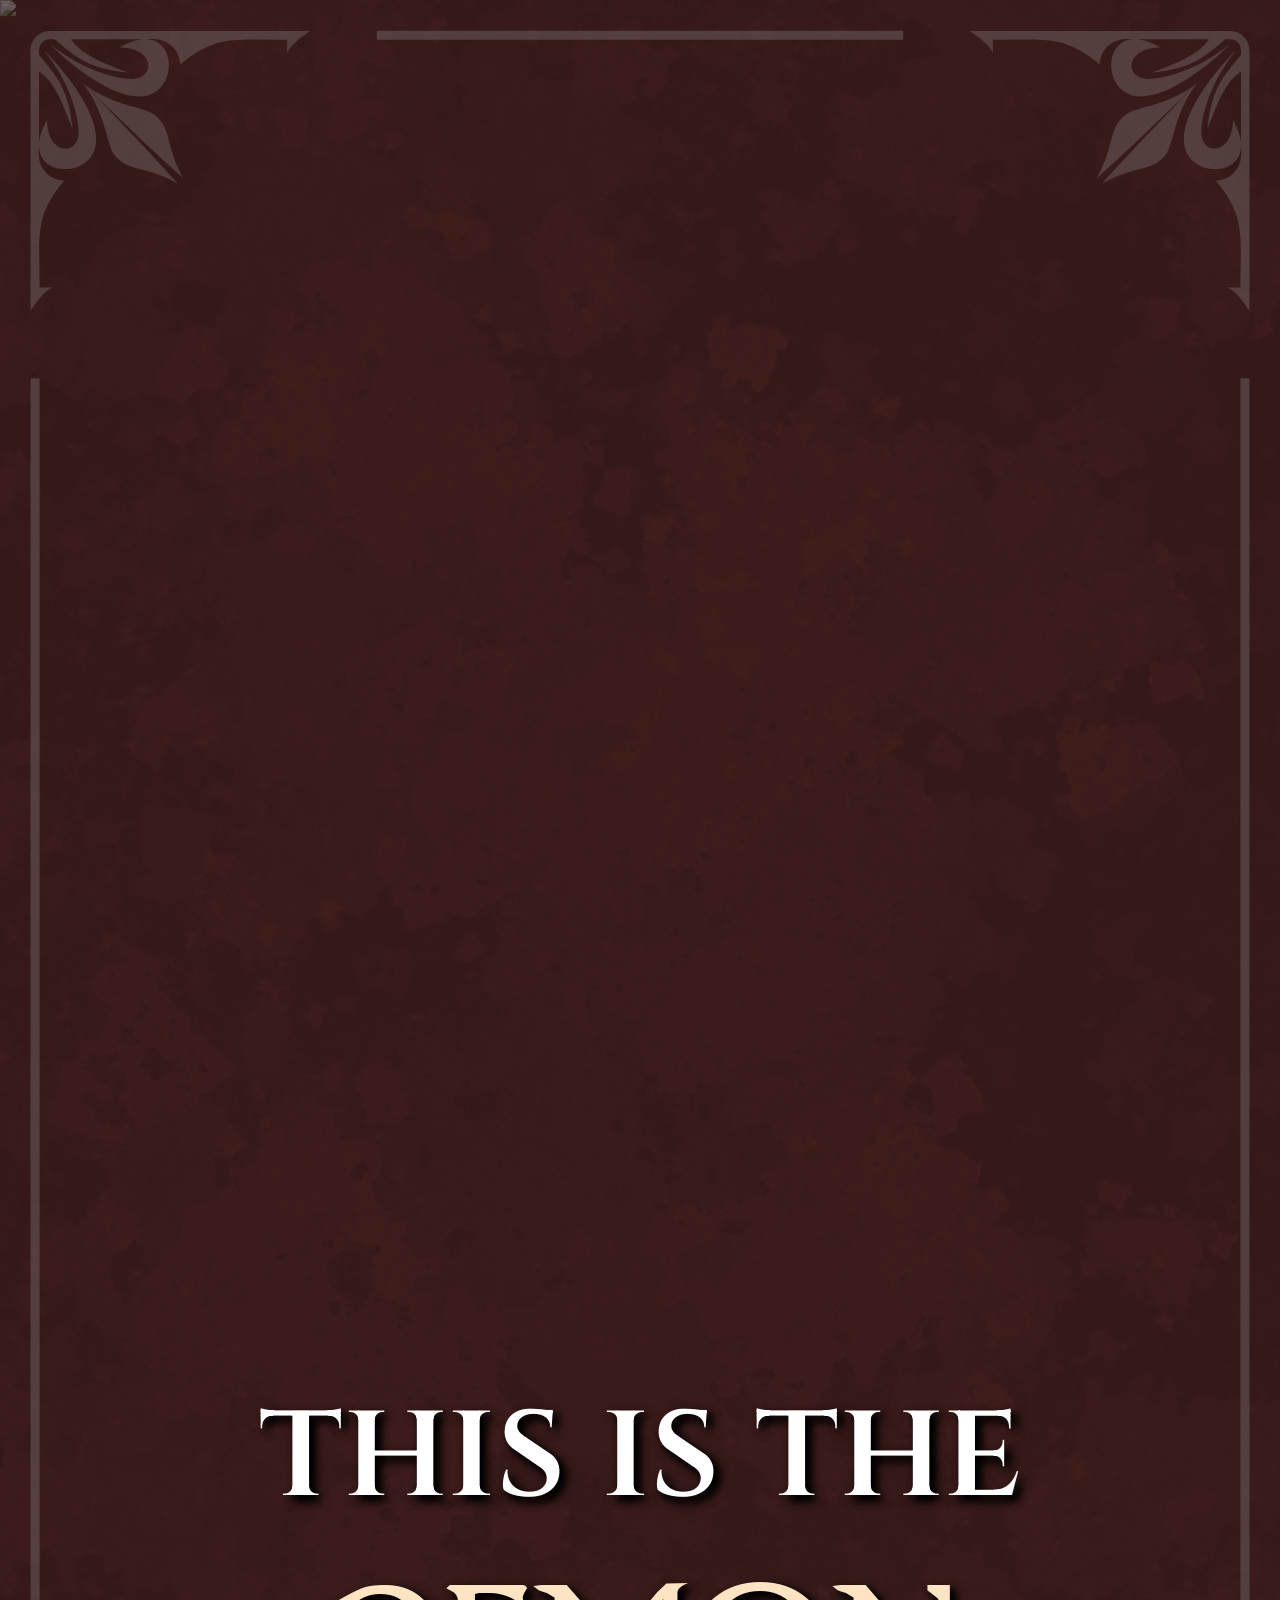
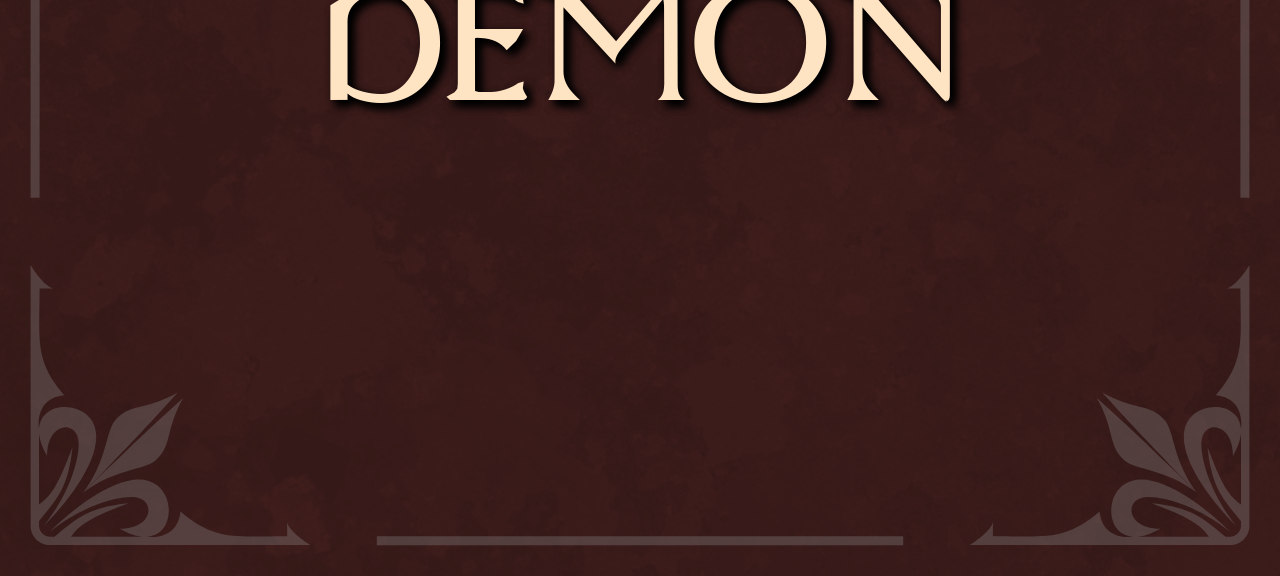
==== cards.html @ 8f9bcab5 "Edited cards title and fixed mirroring" ====
<!DOCTYPE html>
<html lang="en">
    <head>
        <link rel="stylesheet" href="styles.css">
        <title>card</title>
    </head>
    <body>
        <div id="card">
            <div id="background"></div>
            <div id="frame"></div>
            <img src="" id="logo" alt="currentLogo">
            <h1 id="message"></h1>
        </div>
        <div id="selection" class="hidden">
            <h2>CARDS</h2>
        </div>
        <script src="./scripts/cards.js"></script>
        <script src="./scripts/loadCards.js"></script>
    </body>
</html>
---- styles.css ----
* {
    margin:0;
    padding:0;
}

@font-face {
    font-family: "Cinzel";
    src: url("./fonts/Cinzel-VariableFont_wght.ttf");
}

@font-face {
    font-family: "Dumbledor";
    src: url("./fonts/dum1.ttf");
}

html,body {
    height: 100%;
    font-family: "Cinzel";
}

body {
    align-content: center;
    background-color: #000;
    overflow-x: hidden;
}

#selection {
    background-color: #000;
    height: 100%;
    gap: 0.4vw;
    min-width: 100%;
    width: max-content;
    position: absolute;
    top: 0;
    display: flex;
    flex-direction: column;
}

#selection button {
    font-size: 4.3vw;
    padding: 1vw;
    text-align: left;
}

h2 {
    font-size: 6vw;
    font-family: Dumbledor;
    font-weight: 400;
    font-size: 8vw;
    padding: 1vw;
    background-color: #000;
    color: #fff;
    text-align: center;
}

#card {
    aspect-ratio: 1/1.7;
    position: relative;
    overflow: hidden;
    background-image: url("background.png");
    background-size: cover;
    background-position: center;
}

#card > * {
    position: absolute;
    inset: 0;
    
}

#background {
    mix-blend-mode: multiply;
}

#frame {
    border-image:url("Outline.svg");
    border-image-width: 30vw;
    border-image-slice: 47%;
    border-image-repeat: stretch;
    mix-blend-mode:lighten;
    opacity: 0.3;
}

#logo {
    width: 100%;
    mix-blend-mode:lighten;
    opacity: 0.3;
}

#message {
    top: 50%;
    font-size: 11vw;
    width: 100%;
    height: auto;
    box-sizing: border-box;
    text-align: center;
    align-content: center;
    color: rgb(255, 255, 255);
    padding: 8%;
    padding-bottom: 12%;
    padding-top: 0;
    text-shadow: 5px 5px 10px #000, 5px 5px 10px #000;
    font-weight: 600;
}

.keyWord {
   color: bisque;
    font-family: Dumbledor;
    font-weight: 400;
    font-size: 15vw;
}

.mini {
    font-size: 6vw;
}

.hidden {
    display: none !important;
}
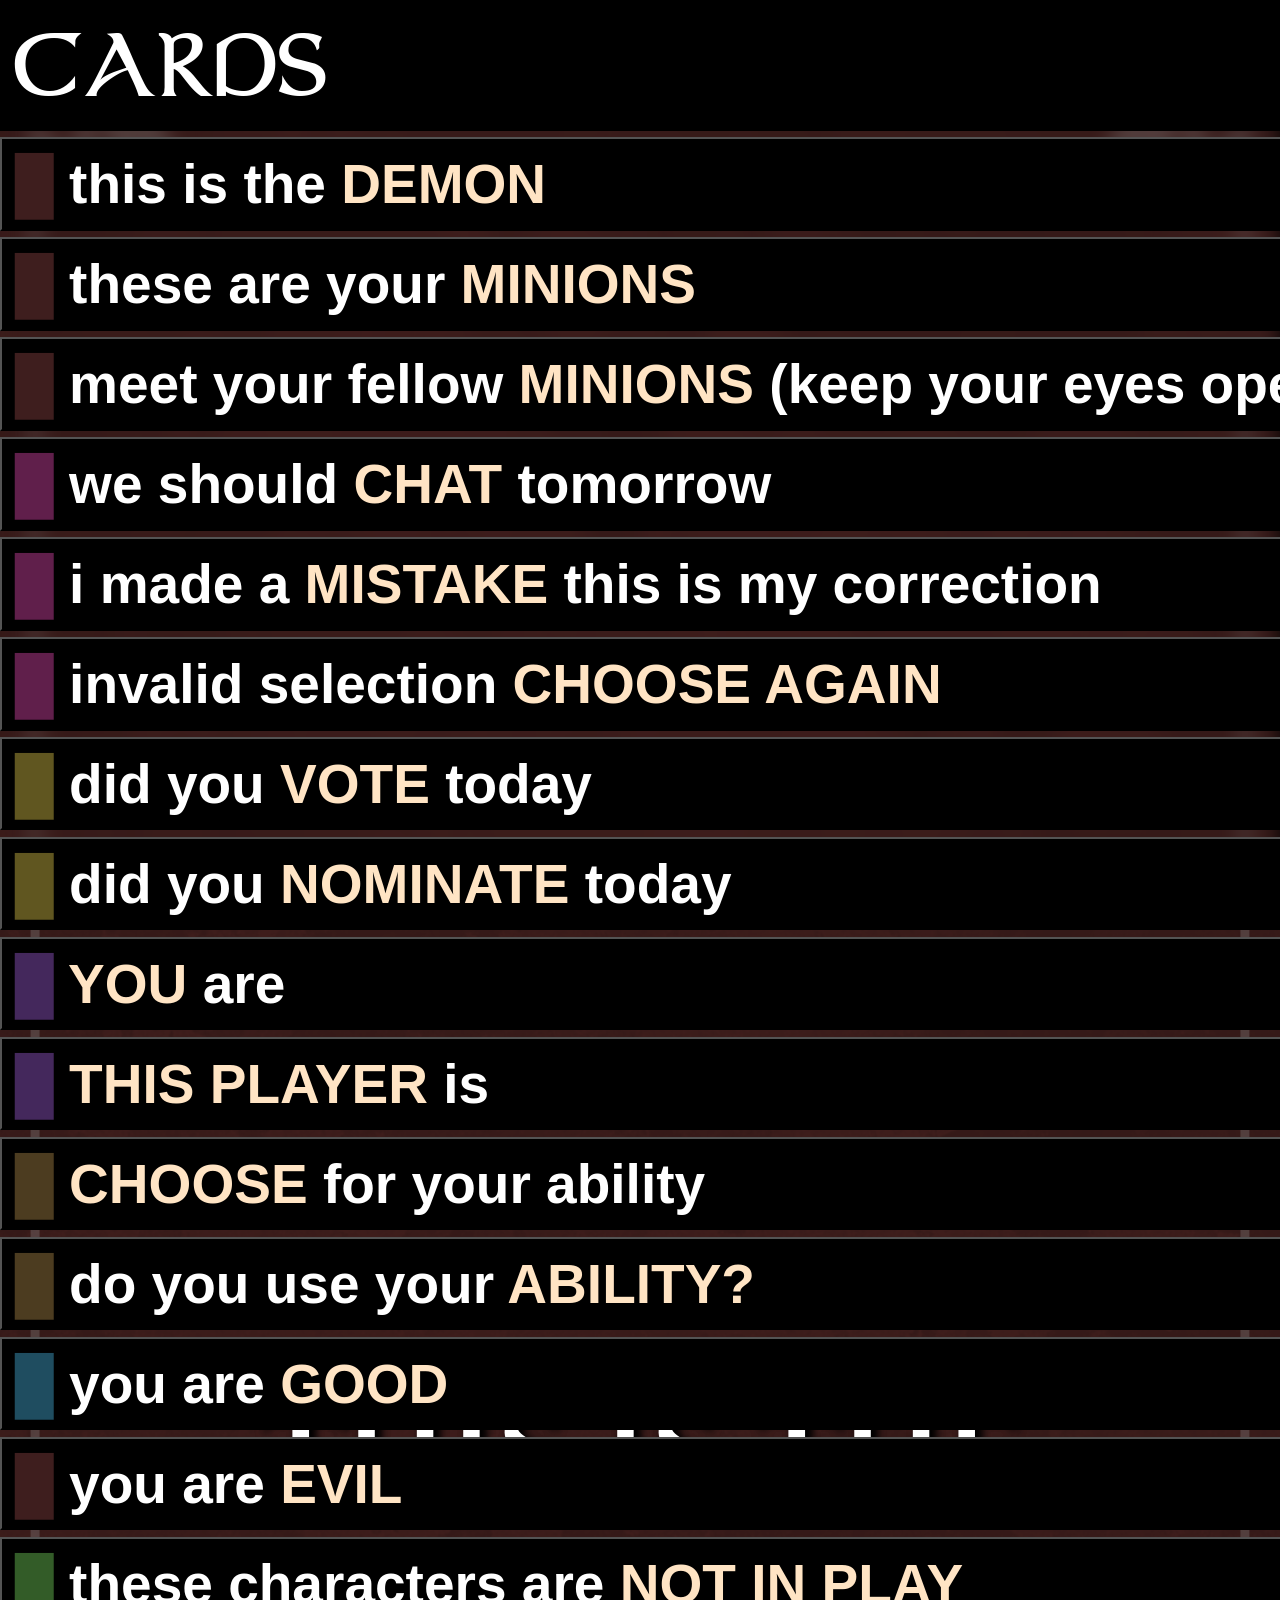
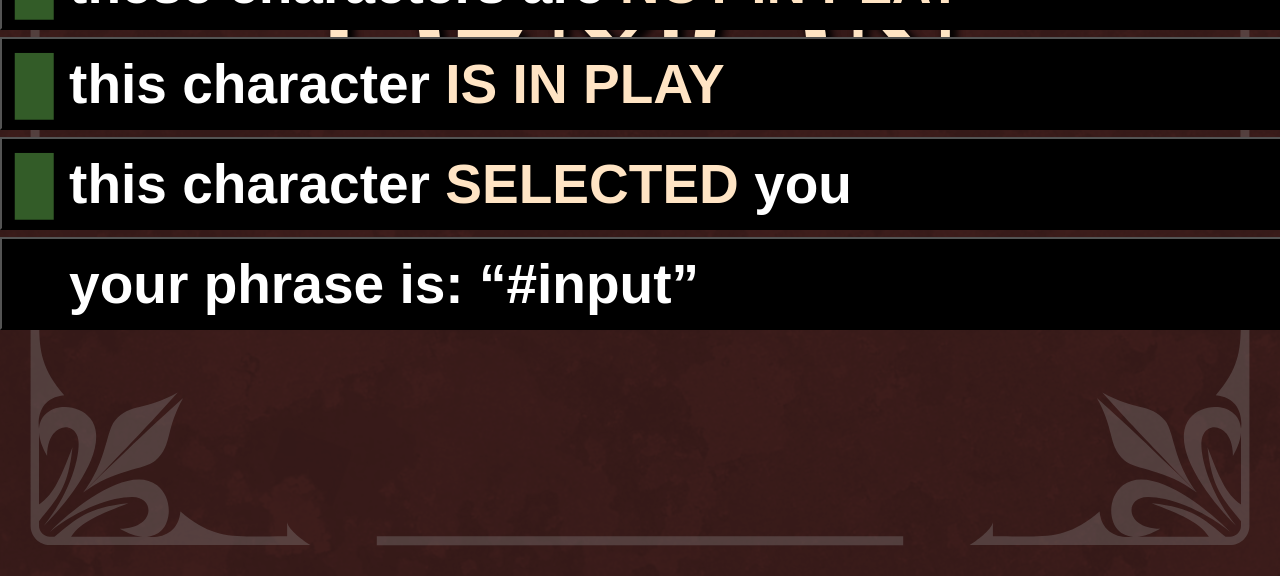
==== commit c3e3dc73: "Fixed initial card and showed list on startup" ====
--- a/cards.html
+++ b/cards.html
@@ -1,7 +1,7 @@
 <!DOCTYPE html>
 <html lang="en">
     <head>
-        <link rel="stylesheet" href="styles.css">
+        <link rel="stylesheet" href="./styles/styles.css">
         <title>card</title>
     </head>
     <body>
@@ -11,7 +11,7 @@
             <img src="" id="logo" alt="currentLogo">
             <h1 id="message"></h1>
         </div>
-        <div id="selection" class="hidden">
+        <div id="selection" class="">
             <h2>CARDS</h2>
         </div>
         <script src="./scripts/cards.js"></script>
--- a/styles/styles.css
+++ b/styles/styles.css
@@ -0,0 +1,130 @@
+* {
+    margin:0;
+    padding:0;
+}
+
+@font-face {
+    font-family: "Cinzel";
+    src: url("./fonts/Cinzel-VariableFont_wght.ttf");
+}
+
+@font-face {
+    font-family: "Dumbledor";
+    src: url("./fonts/dum1.ttf");
+}
+
+html,body {
+    height: 100%;
+    font-family: "Cinzel";
+}
+
+body {
+    align-content: center;
+    background-color: #000;
+    overflow-x: hidden;
+}
+
+#selection {
+    backdrop-filter: blur(10px);
+    height: 100%;
+    gap: 0.5vw;
+    min-width: 100%;
+    width: max-content;
+    position: absolute;
+    top: 0;
+    display: flex;
+    flex-direction: column;
+}
+
+#selection button {
+    font-size: 4.3vw;
+    padding: 1vw;
+    text-align: left;
+    background-color: #000000;
+    color: #fff;
+    font-weight: 700;
+}
+
+.buttonKeyWord {
+    color: bisque;
+}
+
+h2 {
+    font-size: 6vw;
+    font-family: Dumbledor;
+    font-weight: 400;
+    font-size: 8vw;
+    padding: 1vw;
+    background-color: #000;
+    color: #fff;
+    text-align: left;
+}
+
+#card {
+    aspect-ratio: 1/1.7;
+    position: relative;
+    overflow: hidden;
+    background-image: url("./background.png");
+    background-size: cover;
+    background-position: center;
+}
+
+#card > * {
+    position: absolute;
+    inset: 0;
+    
+}
+
+#background {
+    mix-blend-mode: multiply;
+}
+
+#frame {
+    border-image:url("./Outline.svg");
+    border-image-width: 30vw;
+    border-image-slice: 47%;
+    border-image-repeat: stretch;
+    mix-blend-mode:lighten;
+    opacity: 0.3;
+}
+
+#logo {
+    width: 100%;
+    mix-blend-mode:lighten;
+    opacity: 0.3;
+}
+
+#message {
+    top: 50%;
+    font-size: 11vw;
+    width: 100%;
+    height: auto;
+    box-sizing: border-box;
+    text-align: center;
+    align-content: center;
+    color: rgb(255, 255, 255);
+    padding: 8%;
+    padding-bottom: 12%;
+    padding-top: 0;
+    text-shadow: 5px 5px 10px #000, 5px 5px 10px #000;
+    font-weight: 600;
+}
+
+.keyWord {
+    color: bisque;
+    font-family: Dumbledor;
+    font-weight: 400;
+    font-size: 15vw;
+}
+
+.mini {
+    font-size: 6vw;
+}
+
+.hidden {
+    display: none !important;
+}
+
+.cardInput {
+    font-size: 4.5vw;
+}
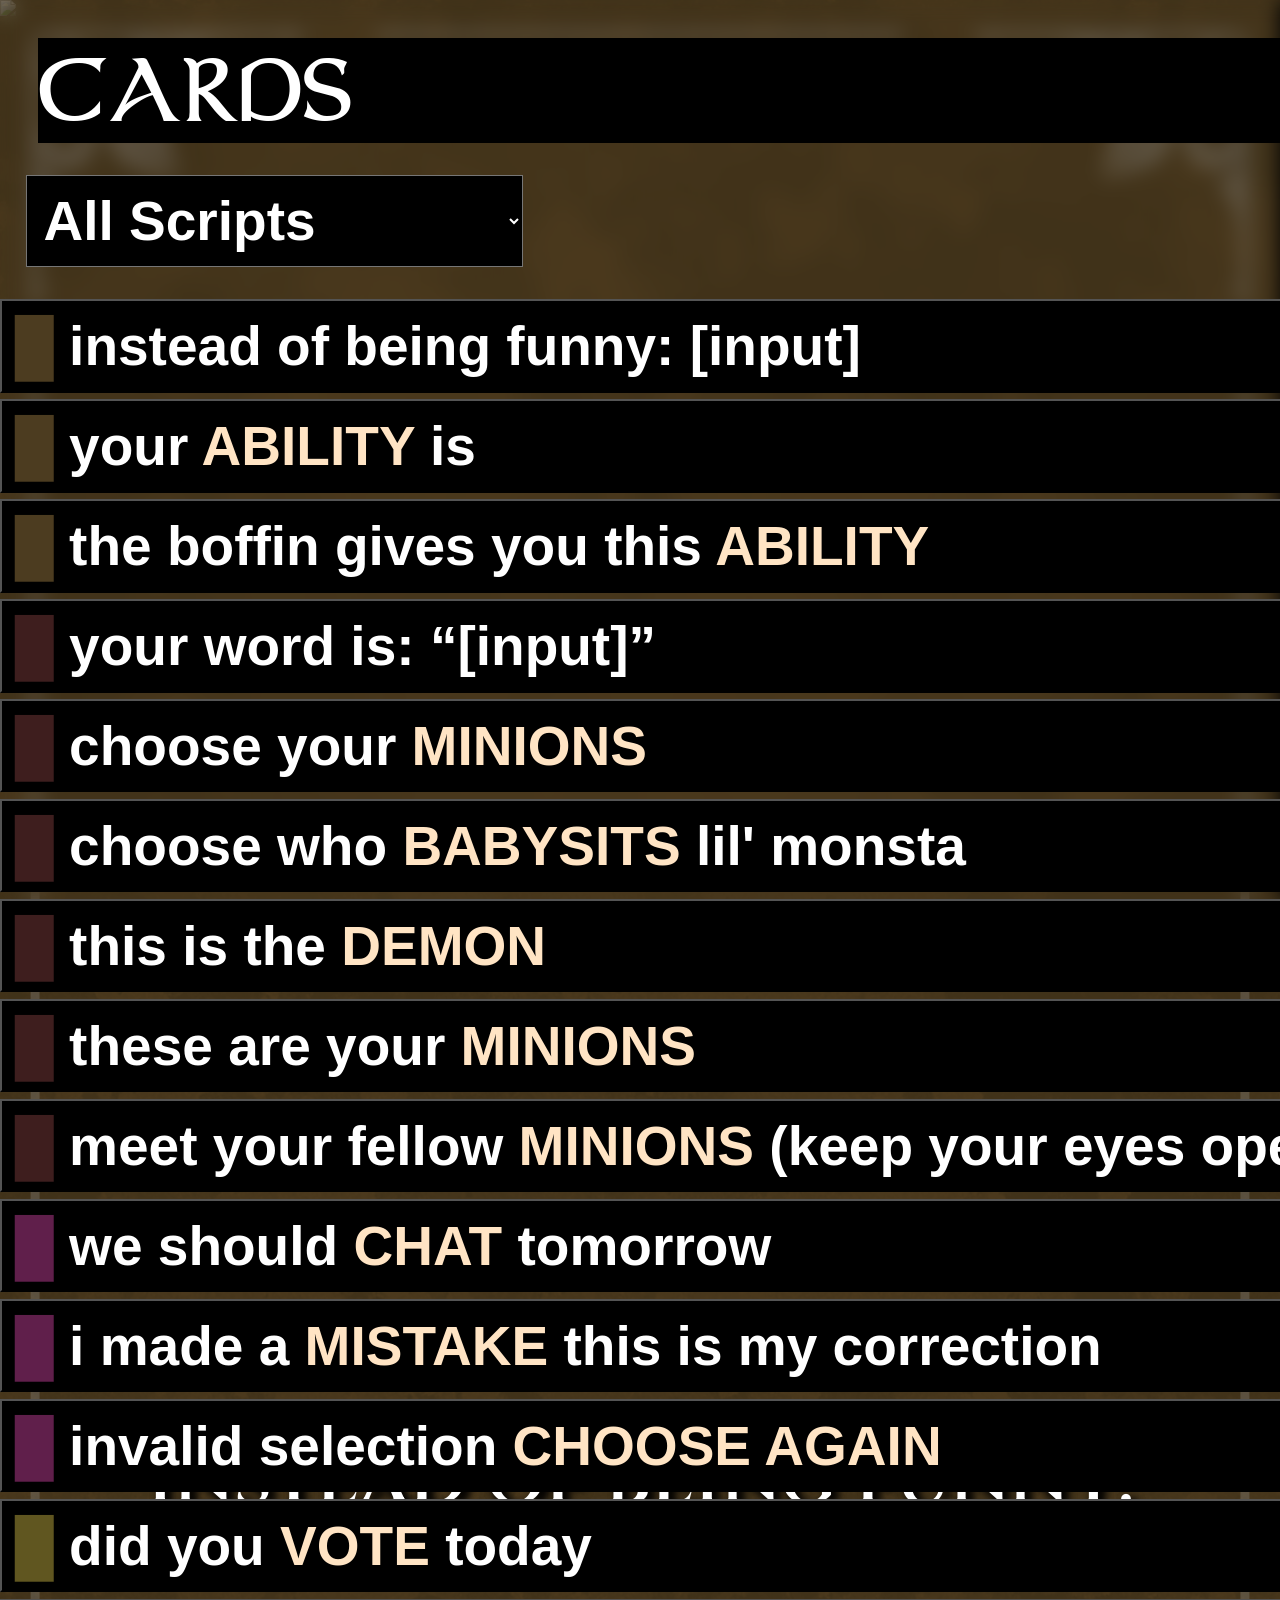
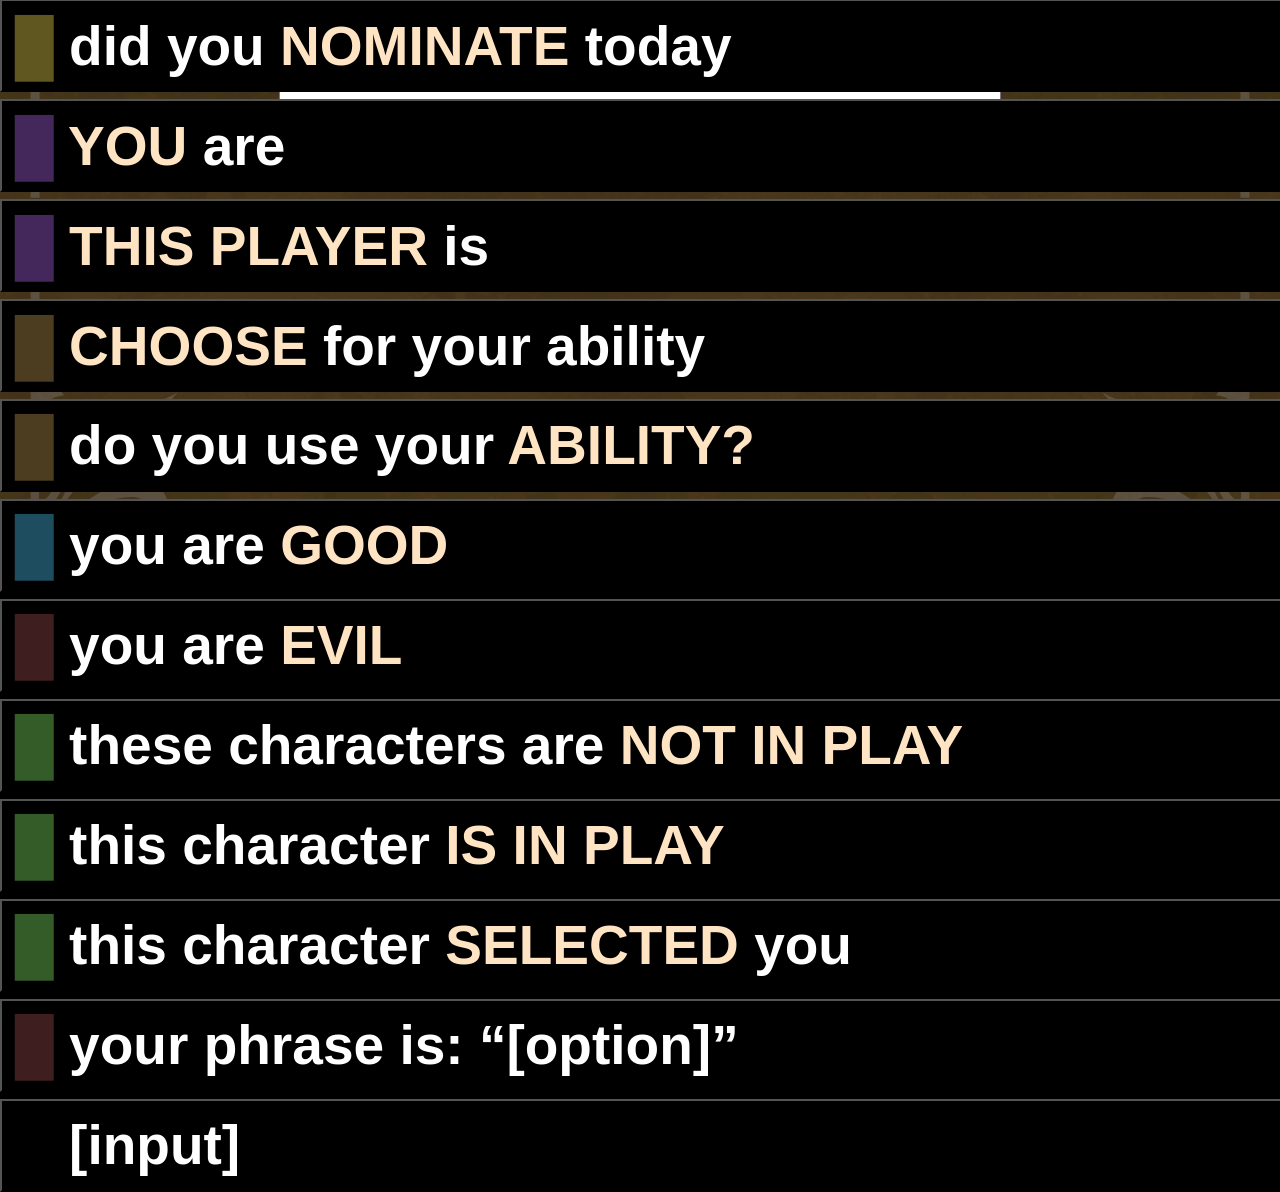
==== commit 84df7d76: "Added scripts (no homebrew) (need to sort cards)" ====
--- a/cards.html
+++ b/cards.html
@@ -13,8 +13,10 @@
         </div>
         <div id="selection" class="">
             <h2>CARDS</h2>
+            <select id="scriptSelect" onchange="changeScript(this)"><option value="all">All Scripts</option></select>
         </div>
         <script src="./scripts/cards.js"></script>
+        <script src="./scripts/scripts.js"></script>
         <script src="./scripts/loadCards.js"></script>
     </body>
 </html>
--- a/styles/styles.css
+++ b/styles/styles.css
@@ -1,6 +1,7 @@
 * {
     margin:0;
     padding:0;
+    box-sizing: border-box;
 }
 
 @font-face {
@@ -54,10 +55,11 @@
     font-family: Dumbledor;
     font-weight: 400;
     font-size: 8vw;
-    padding: 1vw;
     background-color: #000;
     color: #fff;
     text-align: left;
+    margin: 3vw;
+    margin-bottom: 0;
 }
 
 #card {
@@ -127,4 +129,15 @@
 
 .cardInput {
     font-size: 4.5vw;
+}
+
+select {
+    margin: 2vw;
+    width: min-content;
+    font-size: 4.3vw;
+    padding: 1vw;
+    text-align: left;
+    background-color: #000000;
+    color: #fff;
+    font-weight: 700;
 }
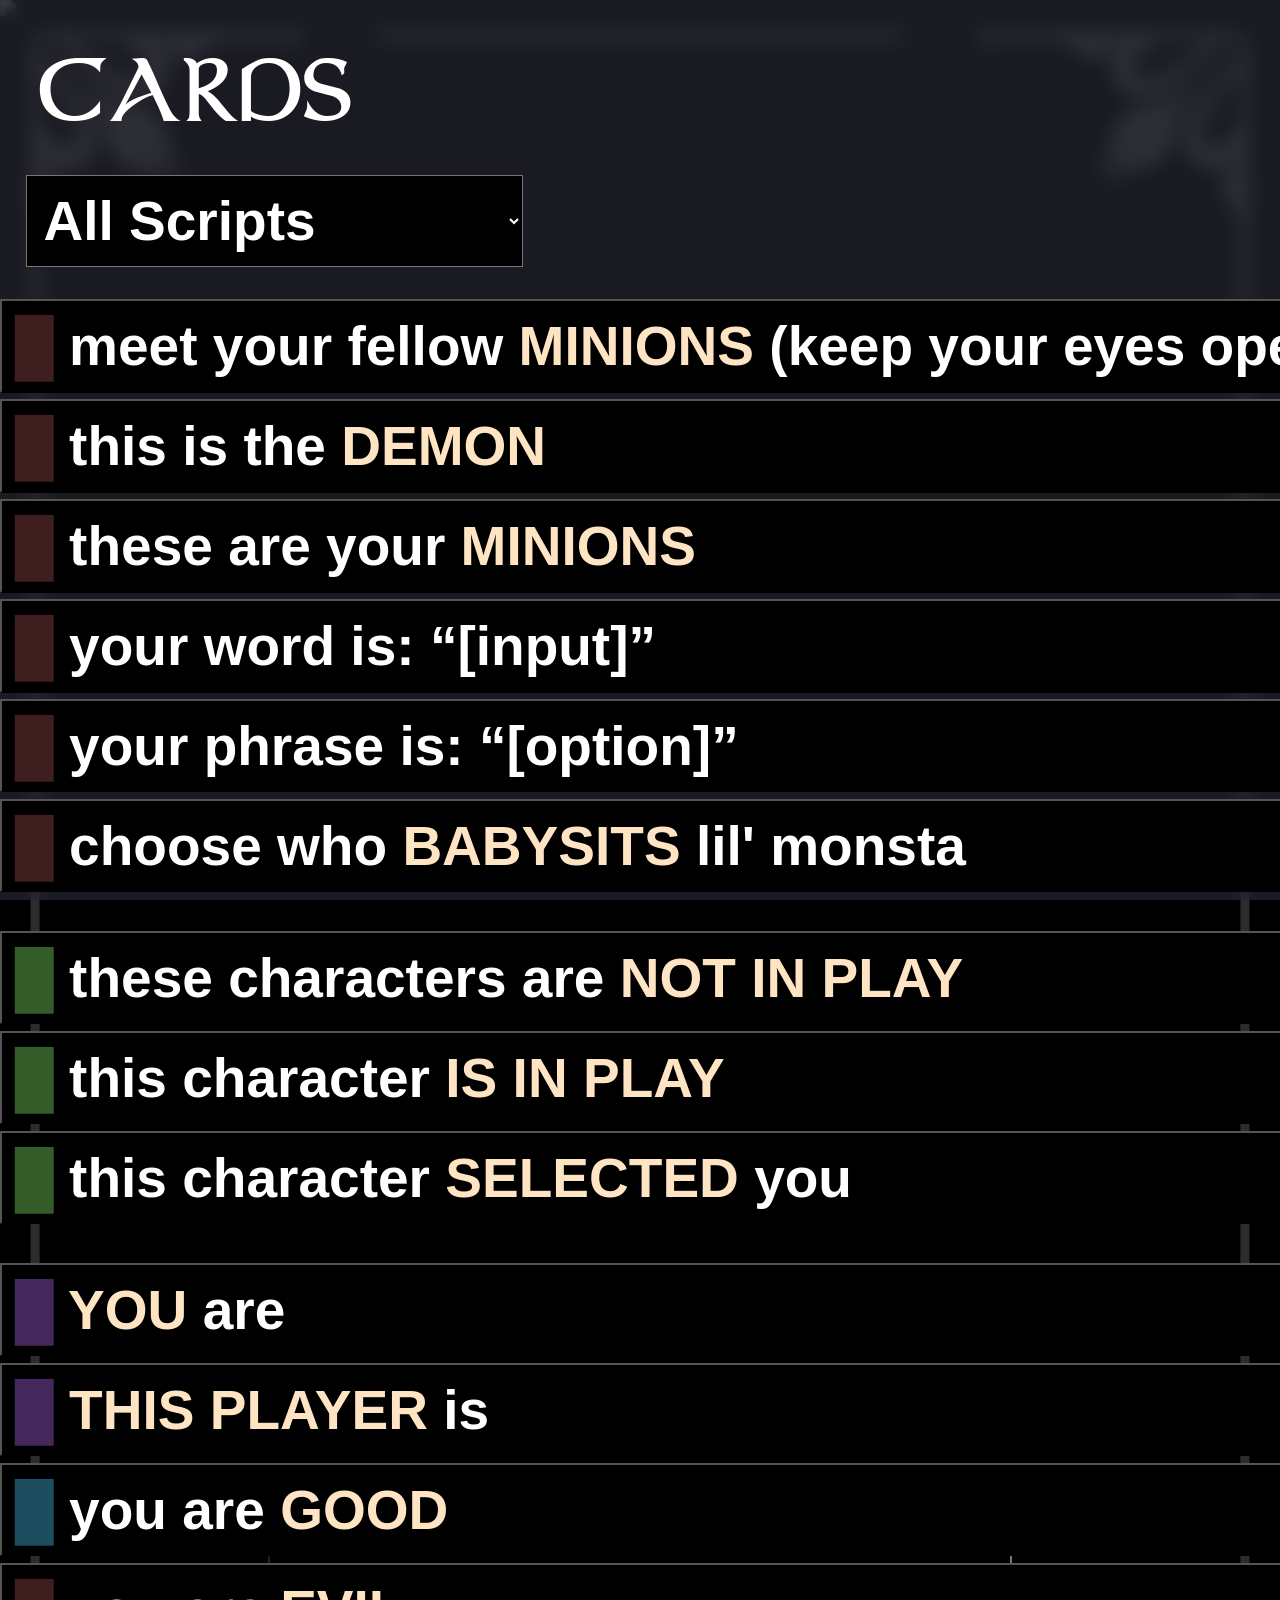
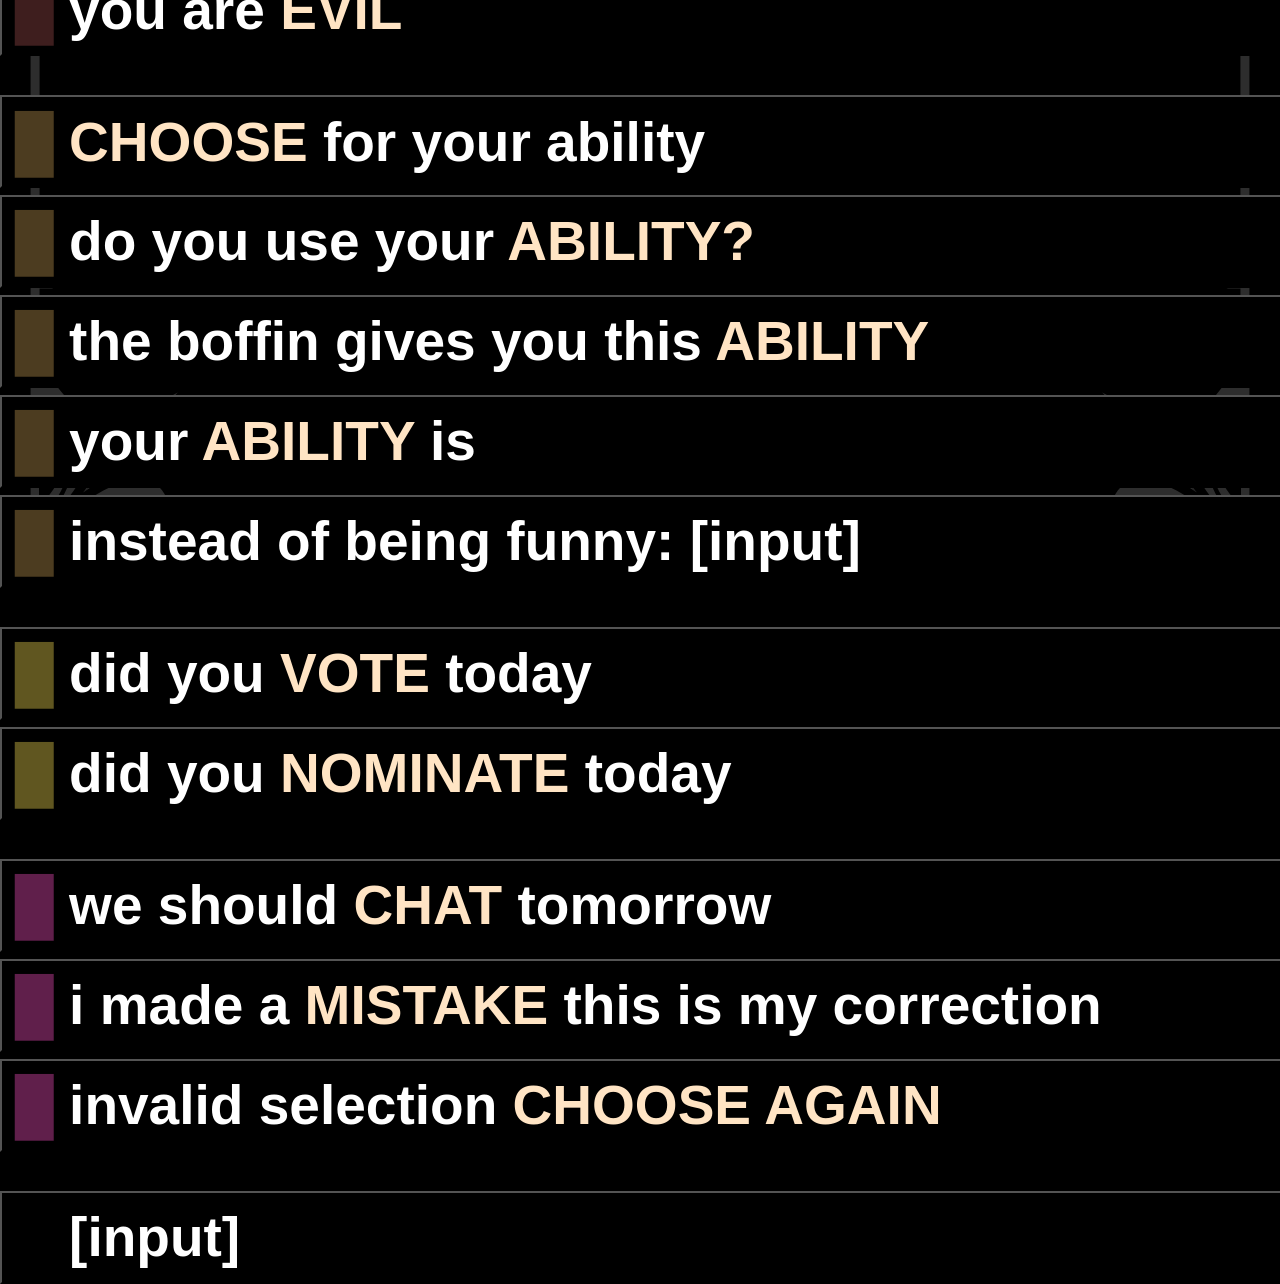
==== commit 5fea4fe2: "Added script loading from files" ====
--- a/cards.html
+++ b/cards.html
@@ -13,10 +13,8 @@
         </div>
         <div id="selection" class="">
             <h2>CARDS</h2>
-            <select id="scriptSelect" onchange="changeScript(this)"><option value="all">All Scripts</option></select>
+            <select id="scriptSelect"><option value="all">All Scripts</option></select>
         </div>
-        <script src="./scripts/cards.js"></script>
-        <script src="./scripts/scripts.js"></script>
-        <script src="./scripts/loadCards.js"></script>
+        <script type="module" src="./scripts/loadCards.js"></script>
     </body>
 </html>
--- a/styles/styles.css
+++ b/styles/styles.css
@@ -35,6 +35,7 @@
     top: 0;
     display: flex;
     flex-direction: column;
+    background-color: #35354481;
 }
 
 #selection button {
@@ -51,11 +52,9 @@
 }
 
 h2 {
-    font-size: 6vw;
     font-family: Dumbledor;
     font-weight: 400;
     font-size: 8vw;
-    background-color: #000;
     color: #fff;
     text-align: left;
     margin: 3vw;
@@ -127,11 +126,7 @@
     display: none !important;
 }
 
-.cardInput {
-    font-size: 4.5vw;
-}
-
-select {
+select, input {
     margin: 2vw;
     width: min-content;
     font-size: 4.3vw;
@@ -140,4 +135,11 @@
     background-color: #000000;
     color: #fff;
     font-weight: 700;
+}
+
+.break {
+    content: "";
+    width: 100%;
+    min-height: 2vw;
+    max-width: 2vw;
 }
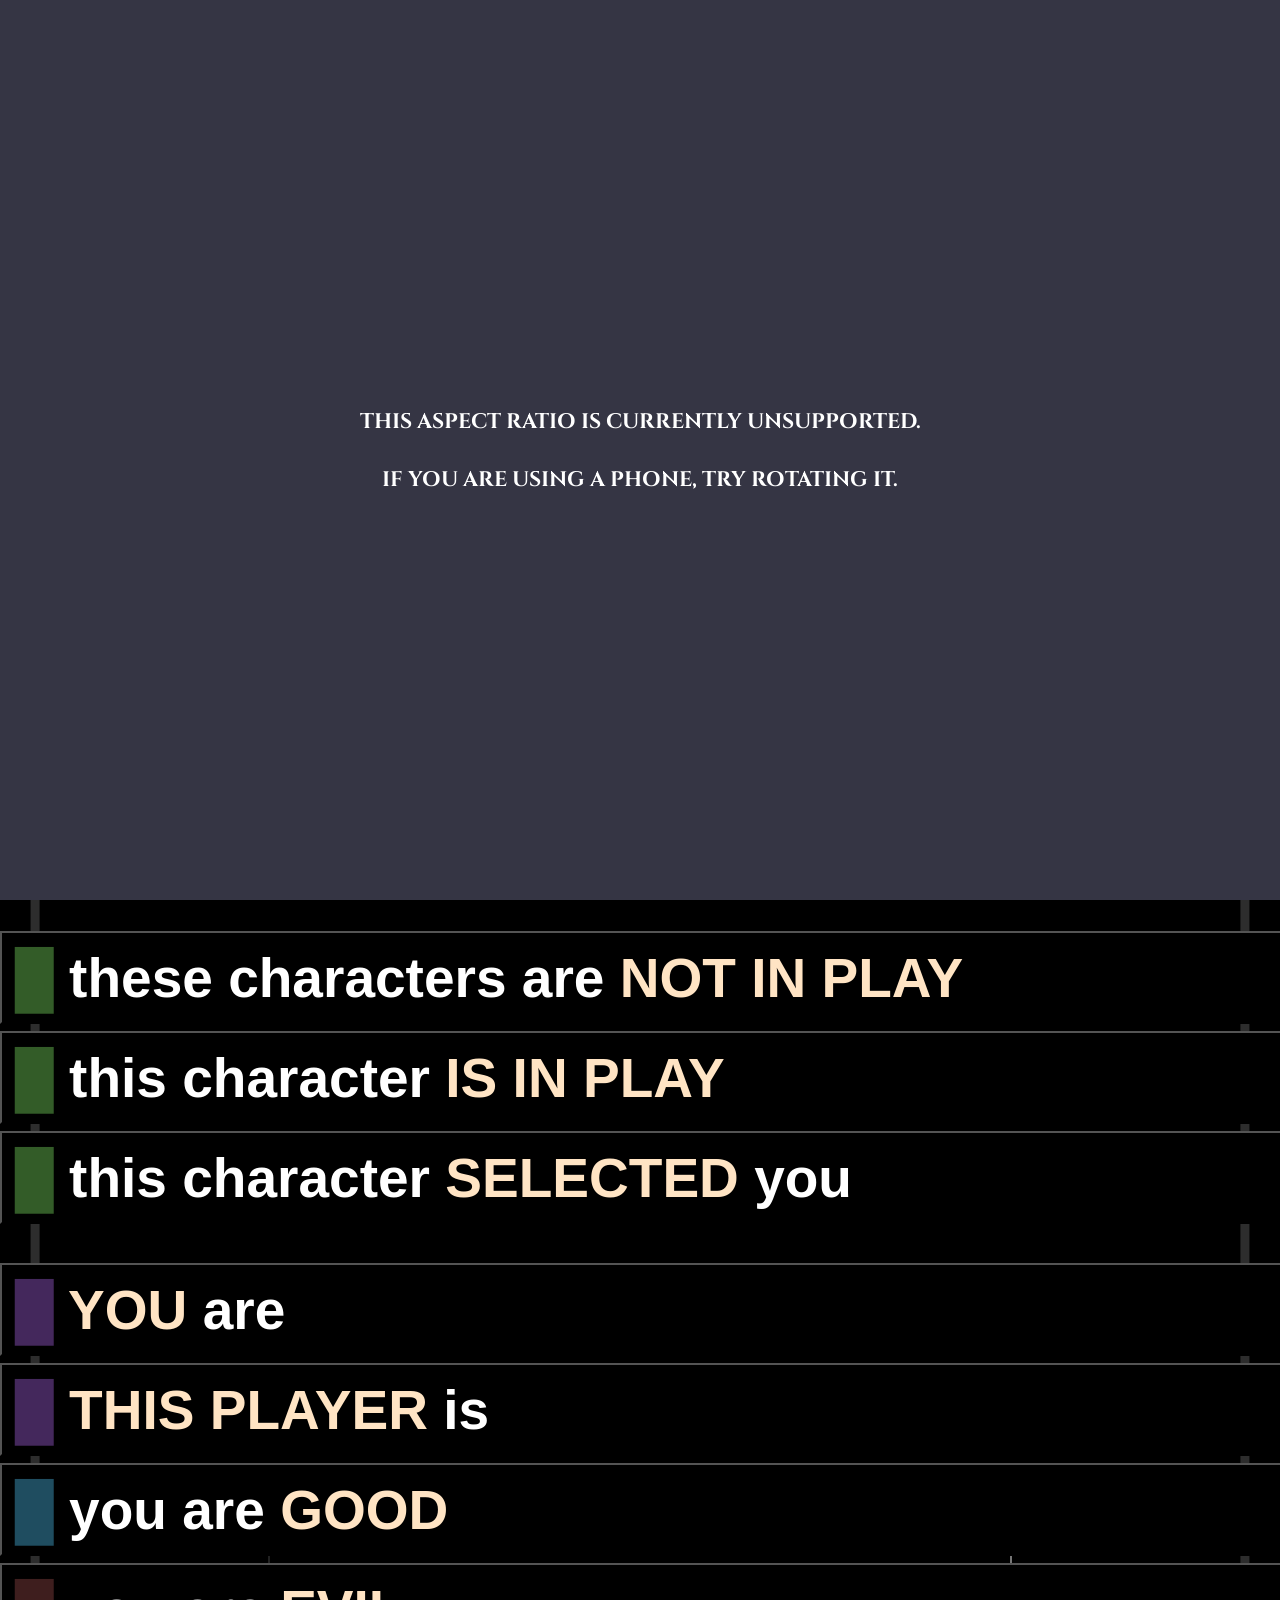
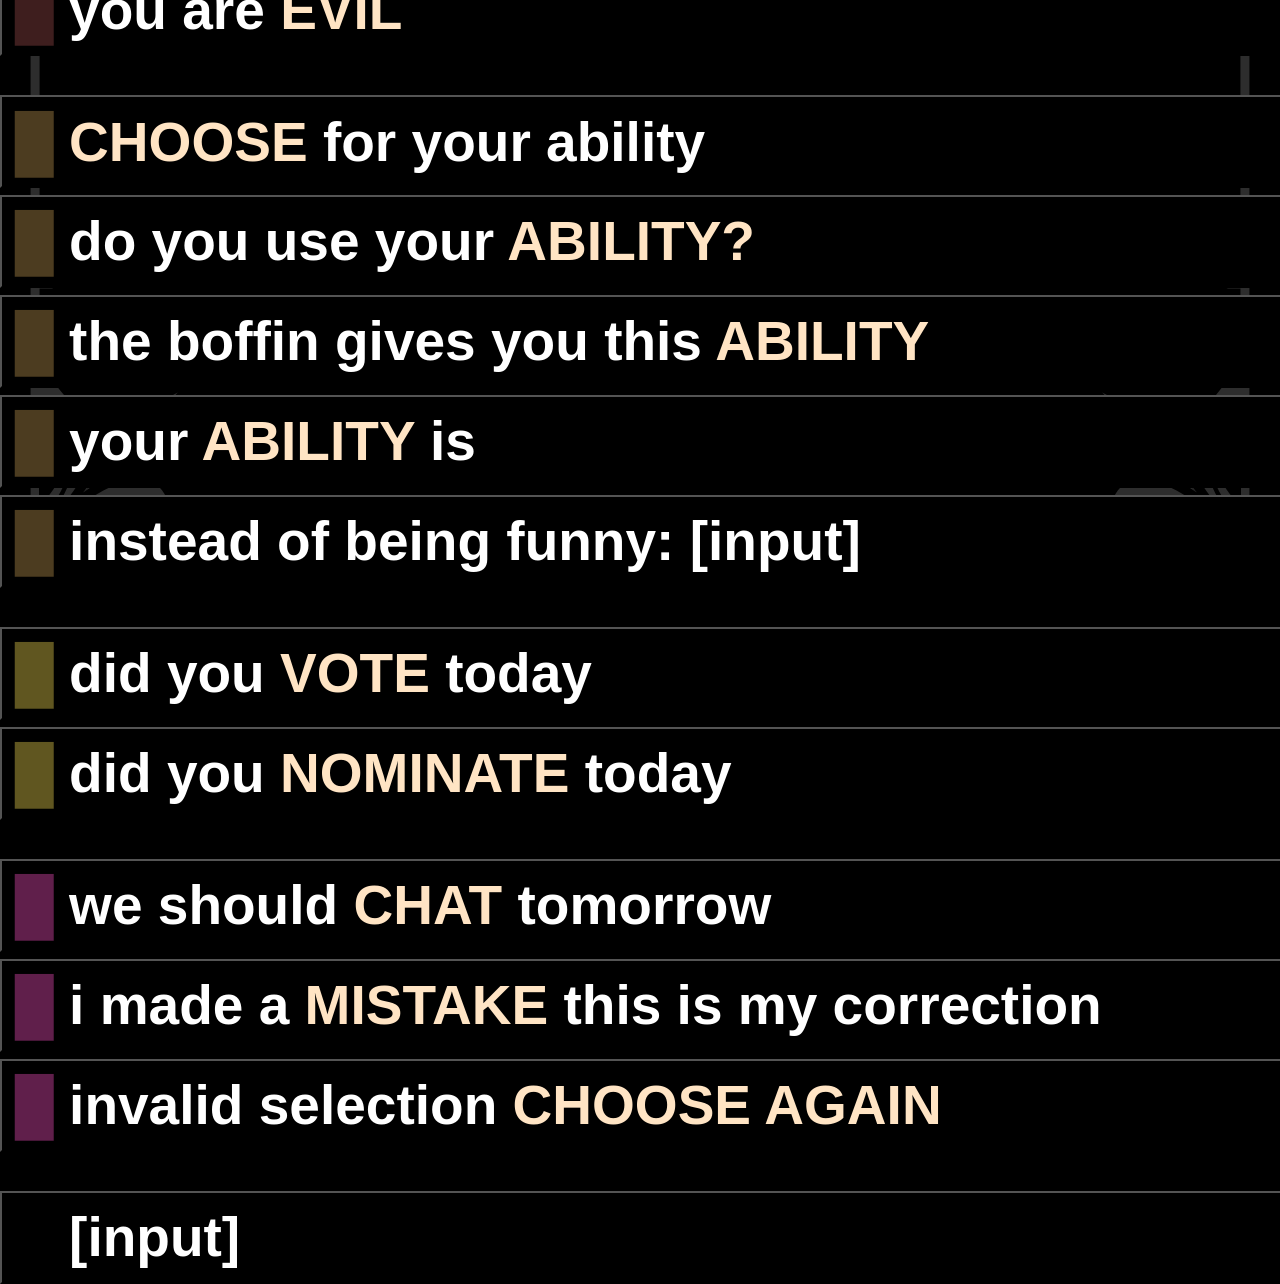
==== commit 287186fb: "Added aspect ratio error message" ====
--- a/cards.html
+++ b/cards.html
@@ -15,6 +15,12 @@
             <h2>CARDS</h2>
             <select id="scriptSelect"><option value="all">All Scripts</option></select>
         </div>
+        <div id="invalid">
+            <h3>
+                THIS ASPECT RATIO IS CURRENTLY UNSUPPORTED.<br><br>
+                IF YOU ARE USING A PHONE, TRY ROTATING IT.
+            </h3>
+        </div>
         <script type="module" src="./scripts/loadCards.js"></script>
     </body>
 </html>
--- a/styles/styles.css
+++ b/styles/styles.css
@@ -142,4 +142,28 @@
     width: 100%;
     min-height: 2vw;
     max-width: 2vw;
+    
+}
+
+#invalid {
+    text-align: center;
+    display: none;
+    align-content: center;
+    color: #fff;
+    padding: 20px;
+    height: 100%;
+    width: 100%;
+    position: absolute;
+    top: 0;
+    background-color: #353544;
+    font-size: large;
+}
+
+@media (min-aspect-ratio: 1/1.7) {
+    #invalid {
+        display:unset;
+    }
+    body {
+        overflow: hidden;
+    }
 }
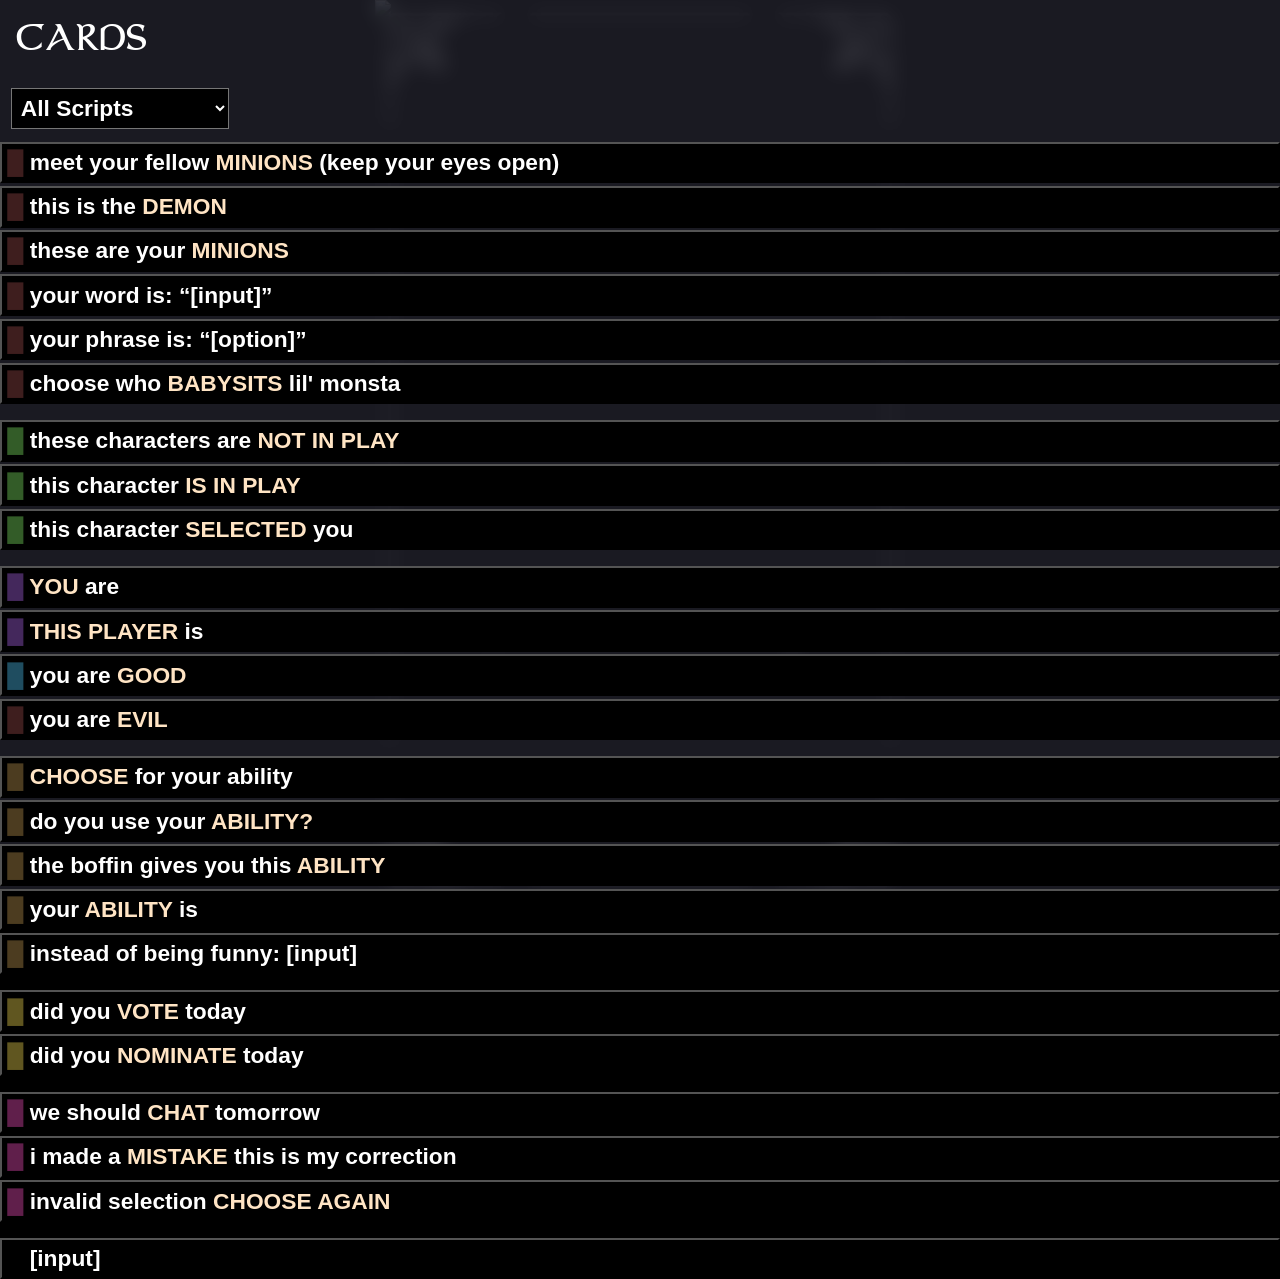
==== commit 67d93214: "Remove aspect ratio error message, and added functionality for devices wider than the width of the c" ====
--- a/cards.html
+++ b/cards.html
@@ -15,12 +15,6 @@
             <h2>CARDS</h2>
             <select id="scriptSelect"><option value="all">All Scripts</option></select>
         </div>
-        <div id="invalid">
-            <h3>
-                THIS ASPECT RATIO IS CURRENTLY UNSUPPORTED.<br><br>
-                IF YOU ARE USING A PHONE, TRY ROTATING IT.
-            </h3>
-        </div>
         <script type="module" src="./scripts/loadCards.js"></script>
     </body>
 </html>
--- a/styles/styles.css
+++ b/styles/styles.css
@@ -68,6 +68,8 @@
     background-image: url("./background.png");
     background-size: cover;
     background-position: center;
+    max-height: 100%;
+    margin: auto;
 }
 
 #card > * {
@@ -145,25 +147,37 @@
     
 }
 
-#invalid {
-    text-align: center;
-    display: none;
-    align-content: center;
-    color: #fff;
-    padding: 20px;
-    height: 100%;
-    width: 100%;
-    position: absolute;
-    top: 0;
-    background-color: #353544;
-    font-size: large;
-}
-
 @media (min-aspect-ratio: 1/1.7) {
-    #invalid {
-        display:unset;
+    #frame {
+        border-image-width: calc(30vh / 1.7);
     }
-    body {
-        overflow: hidden;
+    .mini {
+        font-size: calc(6vh / 1.7);
+    }
+    .keyWord {
+        font-size: calc(15vh / 1.7);
+    }
+    #message {
+        font-size: calc(11vh / 1.7);
+    }
+    #selection {
+        gap: calc(0.5vh / 1.7);
+    }
+    #selection button {
+        font-size: calc(4.3vh / 1.7);
+        padding: calc(1vh / 1.7);
+    }
+    h2 {
+        font-size: calc(8vh / 1.7);
+        margin: calc(3vh / 1.7);
+    }
+    select, input {
+        margin: calc(2vh / 1.7);
+        font-size: calc(4.3vh / 1.7);
+        padding: calc(1vh / 1.7);
+    }
+    .break {
+        min-height: calc(2vh / 1.7);
+        max-width: calc(2vh / 1.7);
     }
 }
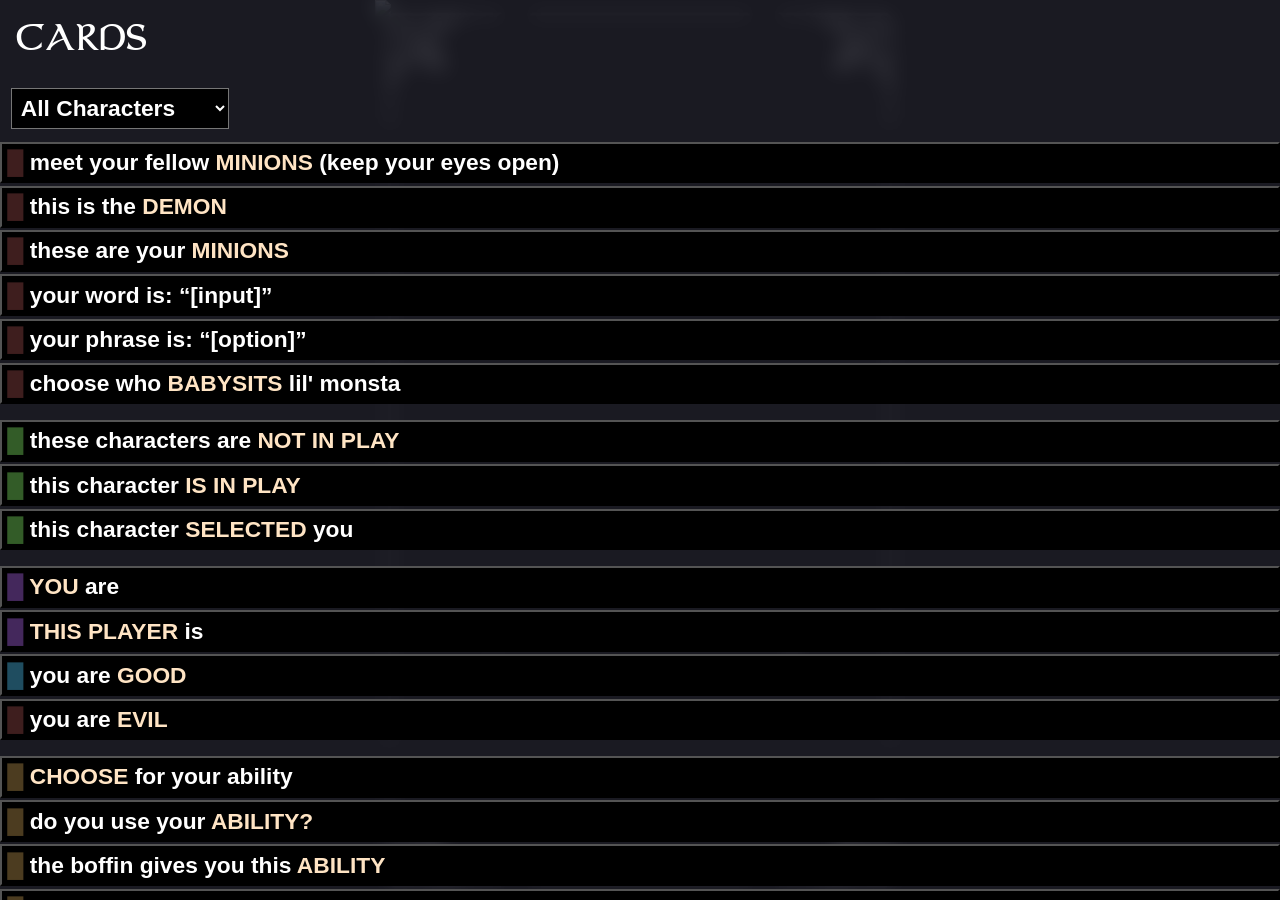
==== commit 05829959: "Change wording and mode only selection scroll" ====
--- a/cards.html
+++ b/cards.html
@@ -13,7 +13,7 @@
         </div>
         <div id="selection" class="">
             <h2>CARDS</h2>
-            <select id="scriptSelect"><option value="all">All Scripts</option></select>
+            <select id="scriptSelect"><option value="all">All Characters</option></select>
         </div>
         <script type="module" src="./scripts/loadCards.js"></script>
     </body>
--- a/styles/styles.css
+++ b/styles/styles.css
@@ -22,10 +22,11 @@
 body {
     align-content: center;
     background-color: #000;
-    overflow-x: hidden;
+    overflow: hidden;
 }
 
 #selection {
+    overflow-y: scroll;
     backdrop-filter: blur(10px);
     height: 100%;
     gap: 0.5vw;
